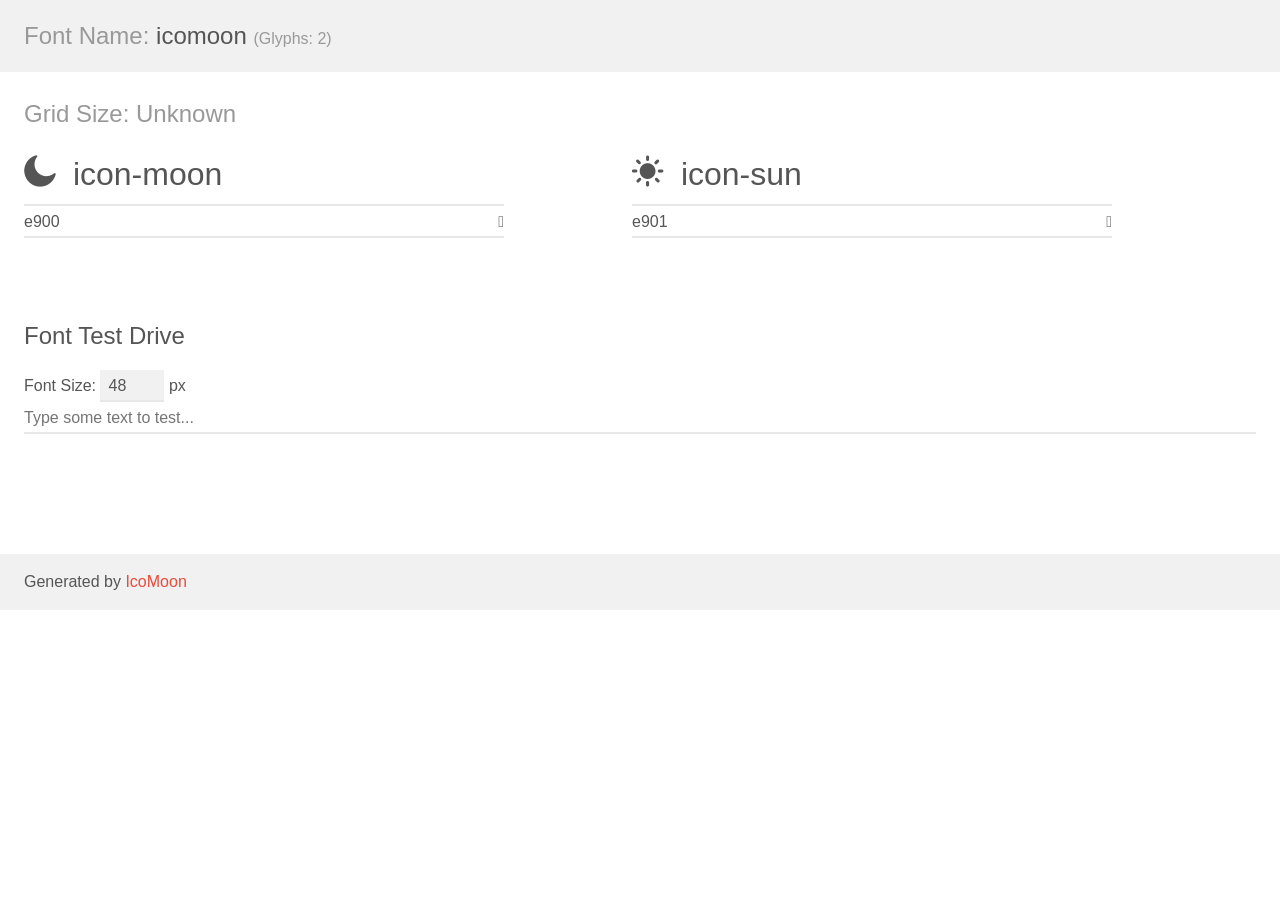
==== assets/css/icomoon/demo.html @ 2deff87f "commit" ====
<!doctype html>
<html>
<head>
    <meta charset="utf-8">
    <title>IcoMoon Demo</title>
    <meta name="description" content="An Icon Font Generated By IcoMoon.io">
    <meta name="viewport" content="width=device-width, initial-scale=1">
    <link rel="stylesheet" href="demo-files/demo.css">
    <link rel="stylesheet" href="style.css"></head>
<body>
    <div class="bgc1 clearfix">
        <h1 class="mhmm mvm"><span class="fgc1">Font Name:</span> icomoon <small class="fgc1">(Glyphs:&nbsp;2)</small></h1>
    </div>
    <div class="clearfix mhl ptl">
        <h1 class="mvm mtn fgc1">Grid Size: Unknown</h1>
        <div class="glyph fs1">
            <div class="clearfix bshadow0 pbs">
                <span class="icon-moon"></span>
                <span class="mls"> icon-moon</span>
            </div>
            <fieldset class="fs0 size1of1 clearfix hidden-false">
                <input type="text" readonly value="e900" class="unit size1of2" />
                <input type="text" maxlength="1" readonly value="&#xe900;" class="unitRight size1of2 talign-right" />
            </fieldset>
            <div class="fs0 bshadow0 clearfix hidden-true">
                <span class="unit pvs fgc1">liga: </span>
                <input type="text" readonly value="" class="liga unitRight" />
            </div>
        </div>
        <div class="glyph fs1">
            <div class="clearfix bshadow0 pbs">
                <span class="icon-sun"></span>
                <span class="mls"> icon-sun</span>
            </div>
            <fieldset class="fs0 size1of1 clearfix hidden-false">
                <input type="text" readonly value="e901" class="unit size1of2" />
                <input type="text" maxlength="1" readonly value="&#xe901;" class="unitRight size1of2 talign-right" />
            </fieldset>
            <div class="fs0 bshadow0 clearfix hidden-true">
                <span class="unit pvs fgc1">liga: </span>
                <input type="text" readonly value="" class="liga unitRight" />
            </div>
        </div>
    </div>

    <!--[if gt IE 8]><!-->
    <div class="mhl clearfix mbl">
        <h1>Font Test Drive</h1>
        <label>
            Font Size: <input id="fontSize" type="number" class="textbox0 mbm"
            min="8" value="48" />
            px
        </label>
        <input id="testText" type="text" class="phl size1of1 mvl"
        placeholder="Type some text to test..." value=""/>
        <div id="testDrive" class="icon-" style="font-family: icomoon">&nbsp;
        </div>
    </div>
    <!--<![endif]-->
    <div class="bgc1 clearfix">
        <p class="mhl">Generated by <a href="https://icomoon.io/app">IcoMoon</a></p>
    </div>

    <script src="demo-files/demo.js"></script>
</body>
</html>
---- assets/css/icomoon/demo-files/demo.css ----
body {
  padding: 0;
  margin: 0;
  font-family: sans-serif;
  font-size: 1em;
  line-height: 1.5;
  color: #555;
  background: #fff;
}
h1 {
  font-size: 1.5em;
  font-weight: normal;
}
small {
  font-size: .66666667em;
}
a {
  color: #e74c3c;
  text-decoration: none;
}
a:hover, a:focus {
  box-shadow: 0 1px #e74c3c;
}
.bshadow0, input {
  box-shadow: inset 0 -2px #e7e7e7;
}
input:hover {
  box-shadow: inset 0 -2px #ccc;
}
input, fieldset {
  font-family: sans-serif;
  font-size: 1em;
  margin: 0;
  padding: 0;
  border: 0;
}
input {
  color: inherit;
  line-height: 1.5;
  height: 1.5em;
  padding: .25em 0;
}
input:focus {
  outline: none;
  box-shadow: inset 0 -2px #449fdb;
}
.glyph {
  font-size: 16px;
  width: 15em;
  padding-bottom: 1em;
  margin-right: 4em;
  margin-bottom: 1em;
  float: left;
  overflow: hidden;
}
.liga {
  width: 80%;
  width: calc(100% - 2.5em);
}
.talign-right {
  text-align: right;
}
.talign-center {
  text-align: center;
}
.bgc1 {
  background: #f1f1f1;
}
.fgc1 {
  color: #999;
}
.fgc0 {
  color: #000;
}
p {
  margin-top: 1em;
  margin-bottom: 1em;
}
.mvm {
  margin-top: .75em;
  margin-bottom: .75em;
}
.mtn {
  margin-top: 0;
}
.mtl, .mal {
  margin-top: 1.5em;
}
.mbl, .mal {
  margin-bottom: 1.5em;
}
.mal, .mhl {
  margin-left: 1.5em;
  margin-right: 1.5em;
}
.mhmm {
  margin-left: 1em;
  margin-right: 1em;
}
.mls {
  margin-left: .25em;
}
.ptl {
  padding-top: 1.5em;
}
.pbs, .pvs {
  padding-bottom: .25em;
}
.pvs, .pts {
  padding-top: .25em;
}
.unit {
  float: left;
}
.unitRight {
  float: right;
}
.size1of2 {
  width: 50%;
}
.size1of1 {
  width: 100%;
}
.clearfix:before, .clearfix:after {
  content: " ";
  display: table;
}
.clearfix:after {
  clear: both;
}
.hidden-true {
  display: none;
}
.textbox0 {
  width: 3em;
  background: #f1f1f1;
  padding: .25em .5em;
  line-height: 1.5;
  height: 1.5em;
}
#testDrive {
  display: block;
  padding-top: 24px;
  line-height: 1.5;
}
.fs0 {
  font-size: 16px;
}
.fs1 {
  font-size: 32px;
}
---- assets/css/icomoon/style.css ----
@font-face {
  font-family: 'icomoon';
  src:  url('fonts/icomoon.eot?14zal0');
  src:  url('fonts/icomoon.eot?14zal0#iefix') format('embedded-opentype'),
    url('fonts/icomoon.ttf?14zal0') format('truetype'),
    url('fonts/icomoon.woff?14zal0') format('woff'),
    url('fonts/icomoon.svg?14zal0#icomoon') format('svg');
  font-weight: normal;
  font-style: normal;
  font-display: block;
}

[class^="icon-"], [class*=" icon-"] {
  /* use !important to prevent issues with browser extensions that change fonts */
  font-family: 'icomoon' !important;
  speak: never;
  font-style: normal;
  font-weight: normal;
  font-variant: normal;
  text-transform: none;
  line-height: 1;

  /* Better Font Rendering =========== */
  -webkit-font-smoothing: antialiased;
  -moz-osx-font-smoothing: grayscale;
}

.icon-moon:before {
  content: "\e900";
}
.icon-sun:before {
  content: "\e901";
}
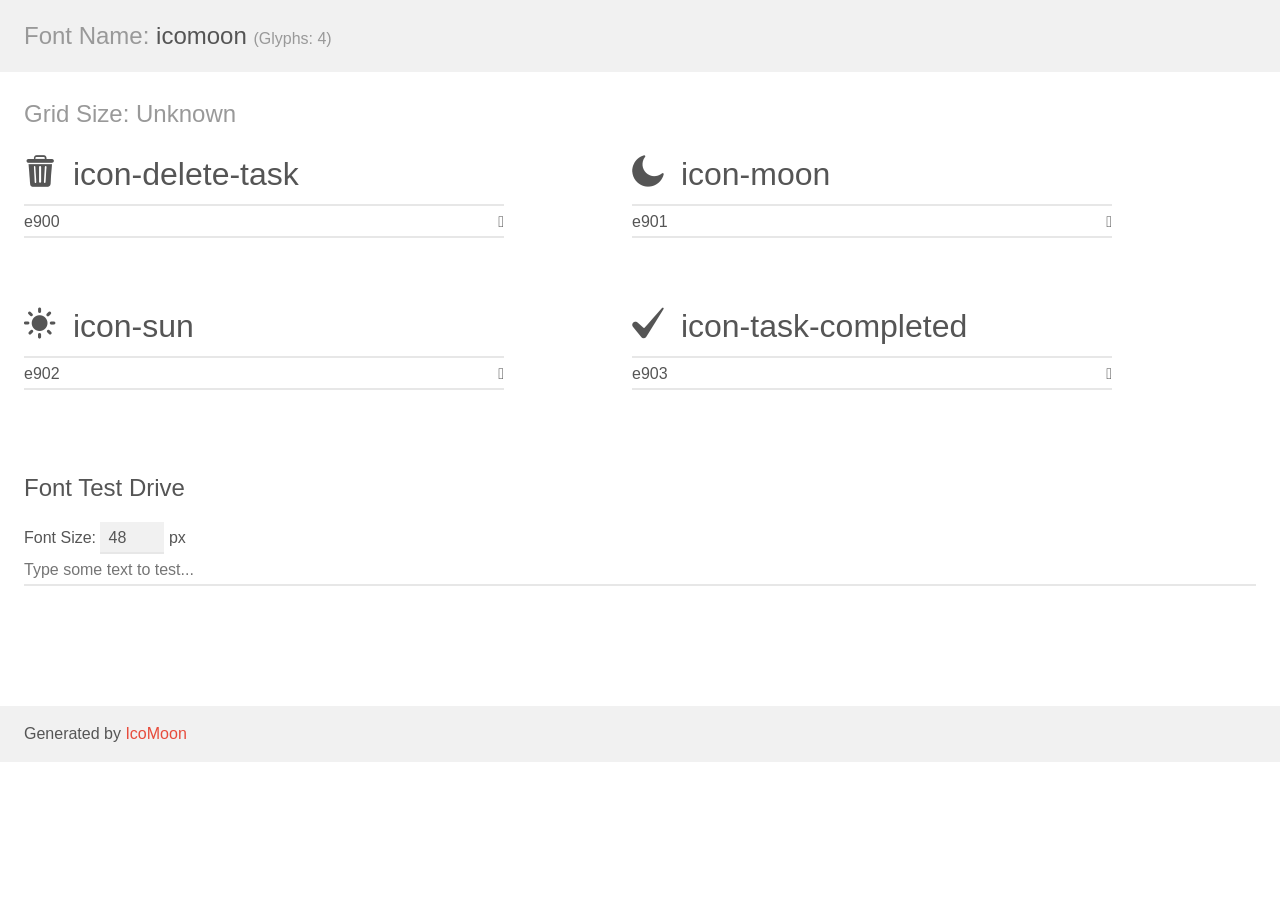
==== commit c7494f98: "commit" ====
--- a/assets/css/icomoon/demo.html
+++ b/assets/css/icomoon/demo.html
@@ -9,14 +9,14 @@
     <link rel="stylesheet" href="style.css"></head>
 <body>
     <div class="bgc1 clearfix">
-        <h1 class="mhmm mvm"><span class="fgc1">Font Name:</span> icomoon <small class="fgc1">(Glyphs:&nbsp;2)</small></h1>
+        <h1 class="mhmm mvm"><span class="fgc1">Font Name:</span> icomoon <small class="fgc1">(Glyphs:&nbsp;4)</small></h1>
     </div>
     <div class="clearfix mhl ptl">
         <h1 class="mvm mtn fgc1">Grid Size: Unknown</h1>
         <div class="glyph fs1">
             <div class="clearfix bshadow0 pbs">
-                <span class="icon-moon"></span>
-                <span class="mls"> icon-moon</span>
+                <span class="icon-delete-task"></span>
+                <span class="mls"> icon-delete-task</span>
             </div>
             <fieldset class="fs0 size1of1 clearfix hidden-false">
                 <input type="text" readonly value="e900" class="unit size1of2" />
@@ -29,12 +29,40 @@
         </div>
         <div class="glyph fs1">
             <div class="clearfix bshadow0 pbs">
+                <span class="icon-moon"></span>
+                <span class="mls"> icon-moon</span>
+            </div>
+            <fieldset class="fs0 size1of1 clearfix hidden-false">
+                <input type="text" readonly value="e901" class="unit size1of2" />
+                <input type="text" maxlength="1" readonly value="&#xe901;" class="unitRight size1of2 talign-right" />
+            </fieldset>
+            <div class="fs0 bshadow0 clearfix hidden-true">
+                <span class="unit pvs fgc1">liga: </span>
+                <input type="text" readonly value="" class="liga unitRight" />
+            </div>
+        </div>
+        <div class="glyph fs1">
+            <div class="clearfix bshadow0 pbs">
                 <span class="icon-sun"></span>
                 <span class="mls"> icon-sun</span>
             </div>
             <fieldset class="fs0 size1of1 clearfix hidden-false">
-                <input type="text" readonly value="e901" class="unit size1of2" />
-                <input type="text" maxlength="1" readonly value="&#xe901;" class="unitRight size1of2 talign-right" />
+                <input type="text" readonly value="e902" class="unit size1of2" />
+                <input type="text" maxlength="1" readonly value="&#xe902;" class="unitRight size1of2 talign-right" />
+            </fieldset>
+            <div class="fs0 bshadow0 clearfix hidden-true">
+                <span class="unit pvs fgc1">liga: </span>
+                <input type="text" readonly value="" class="liga unitRight" />
+            </div>
+        </div>
+        <div class="glyph fs1">
+            <div class="clearfix bshadow0 pbs">
+                <span class="icon-task-completed"></span>
+                <span class="mls"> icon-task-completed</span>
+            </div>
+            <fieldset class="fs0 size1of1 clearfix hidden-false">
+                <input type="text" readonly value="e903" class="unit size1of2" />
+                <input type="text" maxlength="1" readonly value="&#xe903;" class="unitRight size1of2 talign-right" />
             </fieldset>
             <div class="fs0 bshadow0 clearfix hidden-true">
                 <span class="unit pvs fgc1">liga: </span>
--- a/assets/css/icomoon/style.css
+++ b/assets/css/icomoon/style.css
@@ -1,10 +1,10 @@
 @font-face {
   font-family: 'icomoon';
-  src:  url('fonts/icomoon.eot?14zal0');
-  src:  url('fonts/icomoon.eot?14zal0#iefix') format('embedded-opentype'),
-    url('fonts/icomoon.ttf?14zal0') format('truetype'),
-    url('fonts/icomoon.woff?14zal0') format('woff'),
-    url('fonts/icomoon.svg?14zal0#icomoon') format('svg');
+  src:  url('fonts/icomoon.eot?pd94g1');
+  src:  url('fonts/icomoon.eot?pd94g1#iefix') format('embedded-opentype'),
+    url('fonts/icomoon.ttf?pd94g1') format('truetype'),
+    url('fonts/icomoon.woff?pd94g1') format('woff'),
+    url('fonts/icomoon.svg?pd94g1#icomoon') format('svg');
   font-weight: normal;
   font-style: normal;
   font-display: block;
@@ -25,9 +25,15 @@
   -moz-osx-font-smoothing: grayscale;
 }
 
-.icon-moon:before {
+.icon-delete-task:before {
   content: "\e900";
 }
-.icon-sun:before {
+.icon-moon:before {
   content: "\e901";
 }
+.icon-sun:before {
+  content: "\e902";
+}
+.icon-task-completed:before {
+  content: "\e903";
+}
